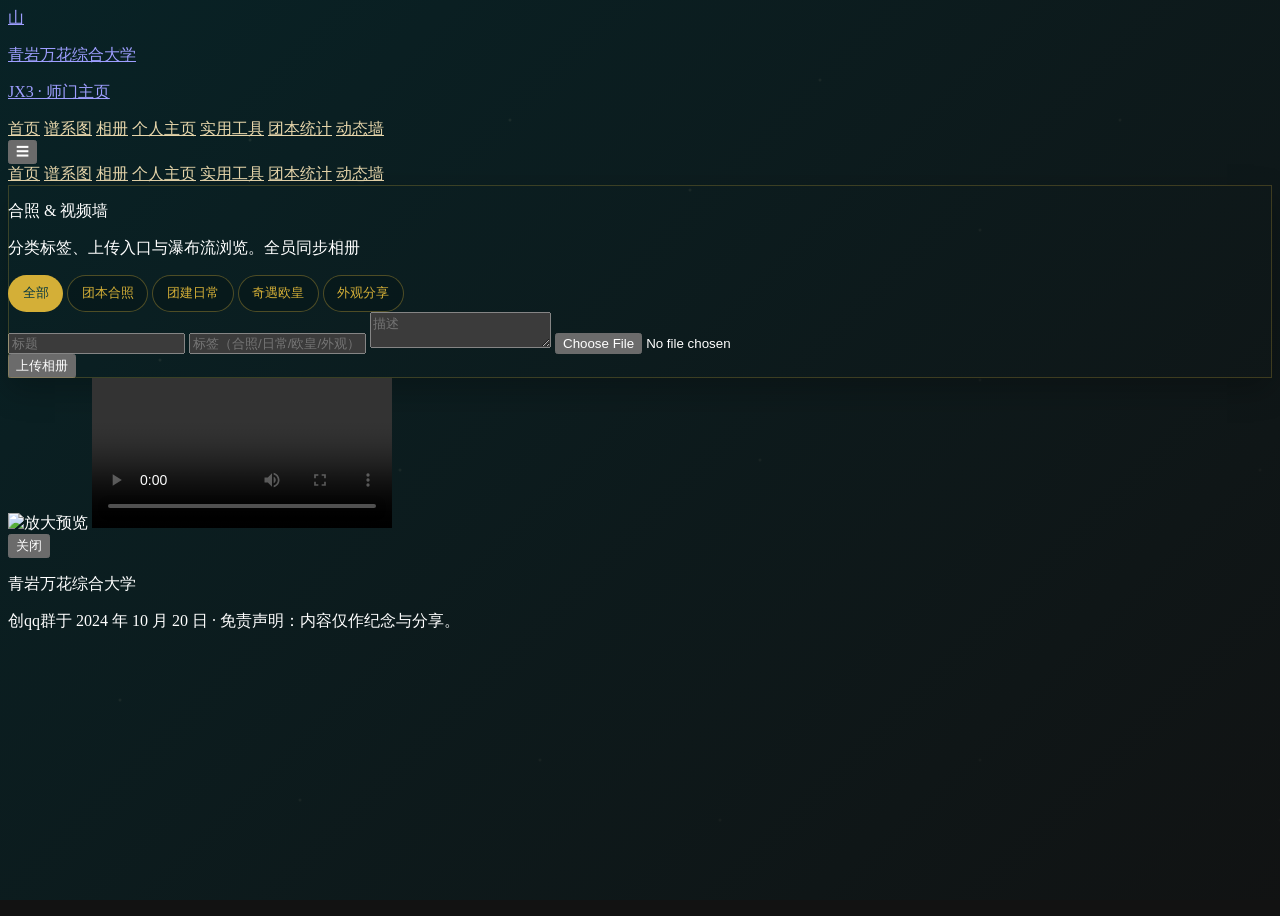
==== gallery.html @ 601edfa0 "初始" ====
<!DOCTYPE html>
<html lang="zh-CN">
  <head>
    <meta charset="UTF-8" />
    <meta name="viewport" content="width=device-width, initial-scale=1.0" />
    <title>合照 & 视频墙 · 青岩万花综合大学</title>
    <link rel="preconnect" href="https://fonts.googleapis.com" />
    <link rel="preconnect" href="https://fonts.gstatic.com" crossorigin />
    <link href="https://fonts.googleapis.com/css2?family=Ma+Shan+Zheng&family=Noto+Serif+SC:wght@400;500;700&display=swap" rel="stylesheet" />
    <script>
      tailwind = {
        config: {
          theme: {
            extend: {
              colors: {
                ink: '#0b3a3f',
                inkDeep: '#121212',
                gold: '#d4af37'
              },
              fontFamily: {
                display: ['Ma Shan Zheng', 'cursive'],
                body: ['Noto Serif SC', 'serif']
              }
            }
          }
        }
      };
    </script>
    <script src="https://cdn.tailwindcss.com"></script>
    <link rel="stylesheet" href="css/styles.css" />
    <style>
      .nav-link { @apply text-slate-200 hover:text-gold transition-colors py-2; }
      .filter-chip { @apply px-3 py-1 rounded-full border border-gold/30 text-sm text-slate-300 hover:bg-gold/10 transition-colors; }
      .filter-chip.active { @apply bg-gold/20 border-gold text-gold; }
      .paper-panel { @apply bg-ink/30 backdrop-blur-sm; }
    </style>
  </head>
  <body class="min-h-screen bg-[#07181b] text-slate-100 font-body">
    <div class="site-shell">
      <header class="sticky top-0 z-40 border-b border-gold/40 bg-[#07181b]/95 backdrop-blur">
        <div class="mx-auto flex max-w-7xl items-center justify-between px-4 py-4 lg:px-8">
          <a href="index.html" class="flex items-center gap-3">
            <div class="flex h-11 w-11 items-center justify-center rounded-full border border-gold/70 bg-ink text-lg font-display text-gold">山</div>
            <div>
              <p class="font-display text-xl text-gold">青岩万花综合大学</p>
              <p class="text-xs uppercase tracking-[0.3em] text-slate-400">JX3 · 师门主页</p>
            </div>
          </a>
          <nav class="hidden items-center gap-6 lg:flex">
            <a class="nav-link" href="index.html">首页</a>
            <a class="nav-link" href="pedigree.html">谱系图</a>
            <a class="nav-link" href="gallery.html">相册</a>
            <a class="nav-link" href="profile.html">个人主页</a>
            <a class="nav-link" href="tools.html">实用工具</a>
            <a class="nav-link" href="stats.html">团本统计</a>
            <a class="nav-link" href="feed.html">动态墙</a>
          </nav>
          <div class="flex items-center gap-2 sm:gap-4">
            <button class="rounded-full border border-gold/40 px-3 py-2 text-sm text-gold lg:hidden" data-nav-toggle>☰</button>
          </div>
        </div>
        <div class="hidden border-t border-gold/20 bg-black/20 px-4 py-3 lg:hidden" data-mobile-nav>
          <div class="flex flex-col gap-2">
            <a class="nav-link" href="index.html">首页</a>
            <a class="nav-link" href="pedigree.html">谱系图</a>
            <a class="nav-link" href="gallery.html">相册</a>
            <a class="nav-link" href="profile.html">个人主页</a>
            <a class="nav-link" href="tools.html">实用工具</a>
            <a class="nav-link" href="stats.html">团本统计</a>
            <a class="nav-link" href="feed.html">动态墙</a>
          </div>
        </div>
      </header>

      <main id="top" class="mx-auto max-w-7xl px-4 py-8 lg:px-8">
        <section class="paper-panel rounded-[24px] border border-gold/30 p-6">
          <div class="flex flex-col gap-4 lg:flex-row lg:items-end lg:justify-between">
            <div>
              <p class="font-display text-3xl text-gold">合照 & 视频墙</p>
              <p class="mt-2 text-slate-400">分类标签、上传入口与瀑布流浏览。全员同步相册</p>
            </div>
            <div class="flex flex-wrap gap-2">
              <button class="filter-chip active" data-gallery-filter="all">全部</button>
              <button class="filter-chip" data-gallery-filter="合照">团本合照</button>
              <button class="filter-chip" data-gallery-filter="日常">团建日常</button>
              <button class="filter-chip" data-gallery-filter="欧皇">奇遇欧皇</button>
              <button class="filter-chip" data-gallery-filter="外观">外观分享</button>
            </div>
          </div>
          <form id="gallery-form" class="mt-6 rounded-[20px] border border-gold/20 bg-[#0c2b31] p-4">
            <div class="grid gap-3 md:grid-cols-2">
              <input id="gallery-title" class="rounded-xl border border-gold/20 bg-[#07181b] px-3 py-2 text-slate-100" placeholder="标题" required />
              <input id="gallery-tag" class="rounded-xl border border-gold/20 bg-[#07181b] px-3 py-2 text-slate-100" placeholder="标签（合照/日常/欧皇/外观）" required />
              <textarea id="gallery-description" class="md:col-span-2 min-h-[90px] rounded-xl border border-gold/20 bg-[#07181b] px-3 py-2 text-slate-100" placeholder="描述"></textarea>
              <input id="gallery-image" type="file" accept="image/*" class="md:col-span-2 rounded-xl border border-gold/20 bg-[#07181b] px-3 py-2 text-slate-100" required />
            </div>
            <button type="submit" id="upload-btn" class="mt-3 rounded-full bg-gold px-4 py-2 text-sm font-semibold text-ink">上传相册</button>
            <div id="upload-status" class="mt-2 text-sm text-slate-300"></div>
          </form>
          <div id="gallery-grid" class="mt-8 columns-1 gap-4 md:columns-2 xl:columns-3 space-y-4"></div>
        </section>
      </main>

      <div class="fixed inset-0 z-50 hidden items-center justify-center bg-black/80 p-4" data-modal>
        <div class="max-w-3xl rounded-[24px] border border-gold/40 bg-[#07181b] p-4">
          <img src="" alt="放大预览" data-modal-image class="max-h-[70vh] w-full rounded-[16px] object-contain" />
          <video data-modal-video controls class="max-h-[70vh] w-full rounded-[16px] hidden"></video>
          <div class="mt-4 flex flex-wrap justify-between gap-3 text-sm text-slate-300">
            <div data-modal-info></div>
            <div class="flex gap-2">
              <button class="rounded-full border border-gold/40 px-3 py-2 text-gold" data-modal-close>关闭</button>
            </div>
          </div>
        </div>
      </div>

      <footer class="border-t border-gold/20 bg-[#07181b] px-4 py-8 text-sm text-slate-400">
        <div class="mx-auto flex max-w-7xl flex-col gap-4 md:flex-row md:items-center md:justify-between lg:px-8">
          <div>
            <p class="font-display text-xl text-gold">青岩万花综合大学</p>
            <p>创qq群于 2024 年 10 月 20 日 · 免责声明：内容仅作纪念与分享。</p>
          </div>
        </div>
      </footer>
    </div>

    <script>
      // ====================== 配置区 ======================
      const IMGBB_API_KEY = "192974bd65ab64c5ab7e4630f31d450a";
      const GALLERY_API_BASE = "https://jx3-gallery-api.3427587626.workers.dev"; //替换为你的D1 Worker地址
      // ===================================================

      // 移动端导航
      const navToggle = document.querySelector('[data-nav-toggle]');
      const mobileNav = document.querySelector('[data-mobile-nav]');
      navToggle?.addEventListener('click', () => {
        mobileNav.classList.toggle('hidden');
      });

      let galleryData = [];
      const galleryGrid = document.getElementById('gallery-grid');
      const galleryForm = document.getElementById('gallery-form');
      const uploadStatus = document.getElementById('upload-status');
      const filterButtons = document.querySelectorAll('[data-gallery-filter]');
      const modal = document.querySelector('[data-modal]');
      const modalImage = document.querySelector('[data-modal-image]');
      const modalVideo = document.querySelector('[data-modal-video]');
      const modalInfo = document.querySelector('[data-modal-info]');
      const modalClose = document.querySelector('[data-modal-close]');

      // 从D1接口加载全局相册
      async function loadGallery() {
        try {
          const res = await fetch(`${GALLERY_API_BASE}/api/gallery`);
          galleryData = await res.json();
          renderGallery();
        } catch (err) {
          console.error('加载相册失败', err);
        }
      }

      // 渲染相册
      function renderGallery(filter = 'all') {
        galleryGrid.innerHTML = '';
        const filtered = filter === 'all' 
          ? galleryData 
          : galleryData.filter(item => item.tag === filter);

        filtered.forEach(item => {
          const card = document.createElement('div');
          card.className = 'break-inside-avoid rounded-2xl border border-gold/20 bg-[#0c2b31]/60 overflow-hidden';
          card.innerHTML = `
            ${item.type === 'video' 
              ? `<video src="${item.url}" class="w-full" controls></video>`
              : `<img src="${item.url}" alt="${item.title}" class="w-full cursor-pointer" data-preview="${item.url}" data-type="${item.type}" data-desc="${item.description}" data-title="${item.title}">`
            }
            <div class="p-3">
              <h4 class="text-gold font-display text-lg">${item.title}</h4>
              <p class="text-xs text-slate-400 mt-1">标签：${item.tag}</p>
              <p class="text-sm text-slate-300 mt-2">${item.description || ''}</p>
            </div>
          `;
          galleryGrid.appendChild(card);
        });

        // 图片预览弹窗
        document.querySelectorAll('[data-preview]').forEach(img => {
          img.addEventListener('click', () => {
            const url = img.dataset.preview;
            const type = img.dataset.type;
            const desc = img.dataset.desc;
            const title = img.dataset.title;
            modalImage.classList.add('hidden');
            modalVideo.classList.add('hidden');
            if (type === 'video') {
              modalVideo.src = url;
              modalVideo.classList.remove('hidden');
            } else {
              modalImage.src = url;
              modalImage.classList.remove('hidden');
            }
            modalInfo.innerText = `${title} | ${desc}`;
            modal.classList.remove('hidden');
          });
        });
      }

      // 关闭弹窗
      modalClose.addEventListener('click', () => {
        modal.classList.add('hidden');
        modalVideo.pause();
      });

      // 标签筛选
      filterButtons.forEach(btn => {
        btn.addEventListener('click', () => {
          filterButtons.forEach(b => b.classList.remove('active'));
          btn.classList.add('active');
          renderGallery(btn.dataset.galleryFilter);
        });
      });

      // ImgBB上传图片 + D1保存相册信息
      galleryForm.addEventListener('submit', async (e) => {
        e.preventDefault();
        const title = document.getElementById('gallery-title').value;
        const tag = document.getElementById('gallery-tag').value;
        const description = document.getElementById('gallery-description').value;
        const fileInput = document.getElementById('gallery-image');
        const file = fileInput.files[0];
        if (!file) return;

        uploadStatus.textContent = '正在上传图片...';
        uploadStatus.className = 'mt-2 text-sm text-gold';

        try {
          // 1.上传图片到ImgBB
          const formData = new FormData();
          formData.append('image', file);
          const imgRes = await fetch(`https://api.imgbb.com/1/upload?key=${IMGBB_API_KEY}`, {
            method: 'POST',
            body: formData
          });
          const imgResult = await imgRes.json();
          if (!imgResult.success) throw new Error(imgResult.error.message || '图片上传失败');
          const imgUrl = imgResult.data.url;
          const type = file.type.startsWith('video') ? 'video' : 'image';

          // 2.保存相册信息到全局D1数据库
          await fetch(`${GALLERY_API_BASE}/api/gallery`, {
            method: 'POST',
            headers: { 'Content-Type': 'application/json' },
            body: JSON.stringify({ title, tag, description, imgUrl, type })
          });

          uploadStatus.textContent = '上传成功，全局同步！';
          galleryForm.reset();
          await loadGallery(); //重新拉取全局相册
        } catch (err) {
          console.error(err);
          uploadStatus.textContent = '上传失败：' + err.message;
          uploadStatus.className = 'mt-2 text-sm text-red-400';
        }
      });

      // 初始化加载全局相册
      loadGallery();
    </script>
  </body>
</html>
---- css/styles.css ----
:root {
  color-scheme: dark;
}

body {
  background-image: linear-gradient(135deg, rgba(11, 58, 63, 0.3), rgba(18, 18, 18, 0.9)), url("../images/paper-texture.svg");
  background-size: cover;
  background-attachment: fixed;
}

.site-shell {
  min-height: 100vh;
}

.paper-panel,
.feature-card,
.member-card,
.gallery-card,
.floating-toolbar,
.tree-node {
  box-shadow: 0 12px 30px rgba(0, 0, 0, 0.24);
  transition: transform 0.25s ease, box-shadow 0.25s ease, border-color 0.25s ease;
}

.paper-panel:hover,
.feature-card:hover,
.member-card:hover,
.gallery-card:hover,
.tree-node:hover,
.toolbar-btn:hover,
.nav-link:hover,
.filter-chip:hover,
.tab-button:hover {
  transform: translateY(-3px);
  box-shadow: 0 16px 34px rgba(0, 0, 0, 0.28);
  border-color: rgba(212, 175, 55, 0.7);
}

.hero-slider {
  position: relative;
}

.hero-slide {
  display: none;
  position: relative;
  min-height: 70vh;
}

.hero-slide.active {
  display: block;
}

.hero-slide img {
  width: 100%;
  height: 70vh;
  object-fit: cover;
  filter: saturate(0.9);
}

.hero-overlay {
  position: absolute;
  inset: 0;
  display: flex;
  align-items: center;
  justify-content: center;
  padding: 2rem;
  background: linear-gradient(90deg, rgba(7, 24, 27, 0.7), rgba(0, 0, 0, 0.25));
}

.dot {
  height: 10px;
  width: 10px;
  border-radius: 9999px;
  border: 1px solid rgba(212, 175, 55, 0.5);
  background: rgba(255, 255, 255, 0.3);
}

.dot.active {
  background: #d4af37;
}

.nav-link {
  color: #e7d6ab;
  transition: color 0.2s ease;
}

.nav-link:hover {
  color: #d4af37;
}

.filter-chip,
.tab-button,
.toolbar-btn {
  border: 1px solid rgba(212, 175, 55, 0.35);
  border-radius: 9999px;
  padding: 0.52rem 0.85rem;
  color: #d4af37;
  background: rgba(7, 24, 27, 0.8);
  transition: all 0.25s ease;
}

.filter-chip.active,
.tab-button.active {
  background: #d4af37;
  color: #0b3a3f;
}

.toolbar-btn {
  display: block;
  margin-top: 0.5rem;
  text-align: center;
}

.is-hidden {
  display: none !important;
}

/* 古风装饰边框 */
.paper-panel,
.feature-card,
.member-card,
.gallery-card,
.floating-toolbar,
.tree-node {
  position: relative;
  overflow: hidden;
}

.paper-panel::before,
.feature-card::before,
.member-card::before,
.gallery-card::before,
.tree-node::before {
  content: "";
  position: absolute;
  inset: 0;
  border: 1px solid rgba(212, 175, 55, 0.24);
  border-radius: inherit;
  pointer-events: none;
}

@media (max-width: 768px) {
  .hero-slide img {
    height: 60vh;
  }
}
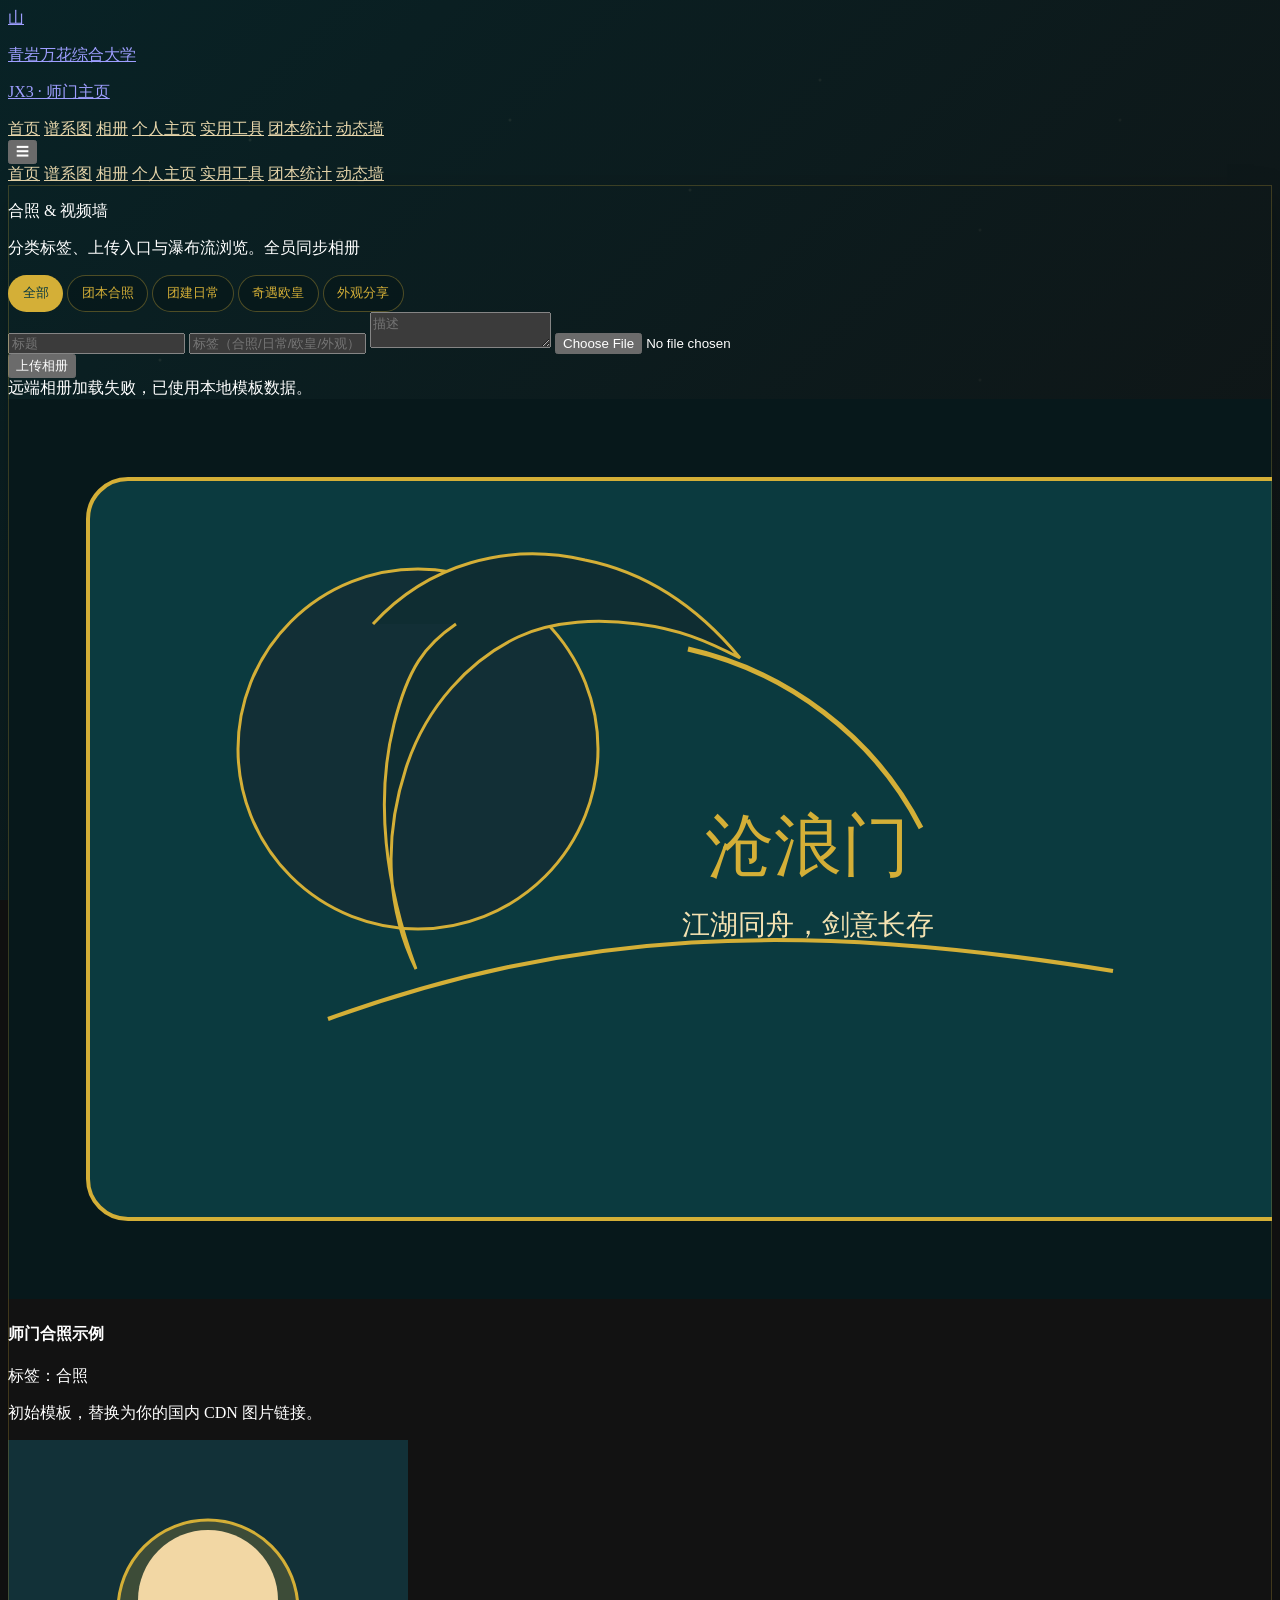
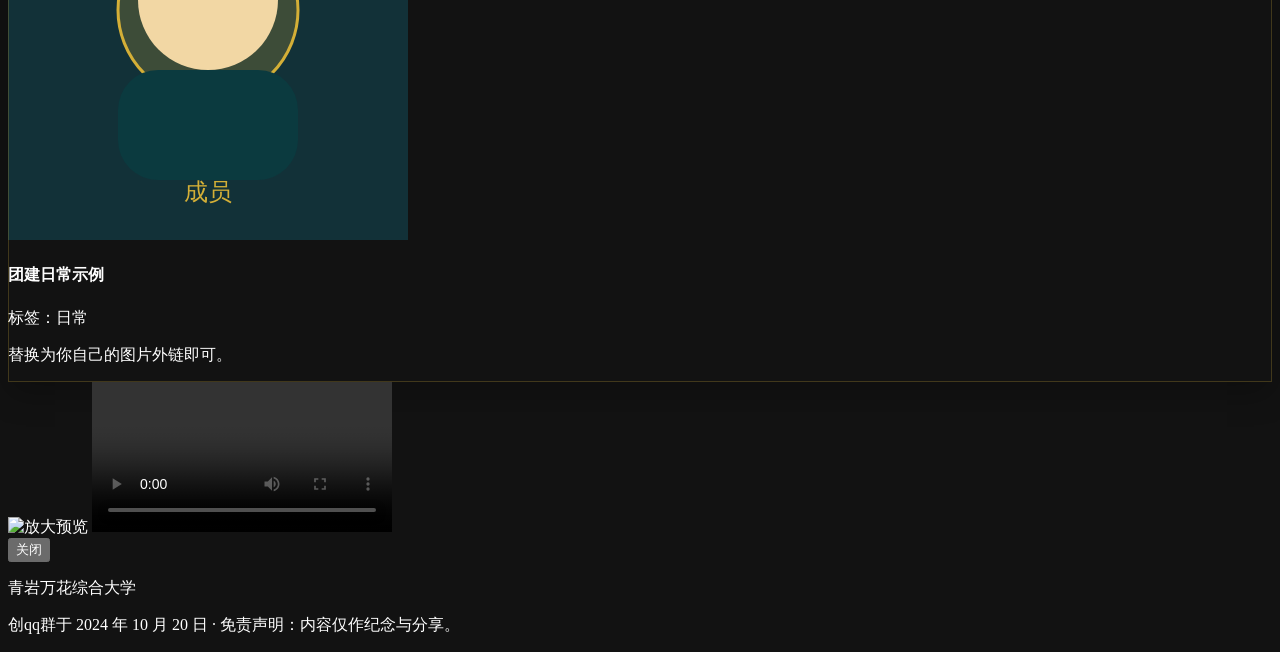
==== commit edcb3c92: "更新全局相册配置，新增global-album.json" ====
--- a/gallery.html
+++ b/gallery.html
@@ -126,8 +126,30 @@
 
     <script>
       // ====================== 配置区 ======================
-      const IMGBB_API_KEY = "192974bd65ab64c5ab7e4630f31d450a";
-      const GALLERY_API_BASE = "https://jx3-gallery-api.3427587626.workers.dev"; //替换为你的D1 Worker地址
+      const GLOBAL_ALBUM_JSON_URL = 'https://cdn.jsdelivr.net/gh/blankx10/js3/global-album.json';
+      const UPLOAD_API_URL = 'https://your-domestic-upload-api.example.com/upload';
+      const MAX_FILE_SIZE = 2 * 1024 * 1024;
+      const ALLOWED_TYPES = ['image/jpeg', 'image/png', 'image/webp'];
+      const FALLBACK_GALLERY = [
+        {
+          id: 1,
+          title: '师门合照示例',
+          tag: '合照',
+          description: '初始模板，替换为你的国内 CDN 图片链接。',
+          imgUrl: 'images/hero-banner.svg',
+          type: 'image',
+          createAt: '2026-07-14T00:00:00.000Z'
+        },
+        {
+          id: 2,
+          title: '团建日常示例',
+          tag: '日常',
+          description: '替换为你自己的图片外链即可。',
+          imgUrl: 'images/portrait-4.svg',
+          type: 'image',
+          createAt: '2026-07-14T00:00:00.000Z'
+        }
+      ];
       // ===================================================
 
       // 移动端导航
@@ -138,6 +160,7 @@
       });
 
       let galleryData = [];
+      let currentFilter = 'all';
       const galleryGrid = document.getElementById('gallery-grid');
       const galleryForm = document.getElementById('gallery-form');
       const uploadStatus = document.getElementById('upload-status');
@@ -148,43 +171,58 @@
       const modalInfo = document.querySelector('[data-modal-info]');
       const modalClose = document.querySelector('[data-modal-close]');
 
-      // 从D1接口加载全局相册
+      function setUploadStatus(message, isError = false) {
+        uploadStatus.textContent = message;
+        uploadStatus.className = `mt-2 text-sm ${isError ? 'text-red-400' : 'text-gold'}`;
+      }
+
       async function loadGallery() {
+        setUploadStatus('正在加载全局相册数据...', false);
         try {
-          const res = await fetch(`${GALLERY_API_BASE}/api/gallery`);
-          galleryData = await res.json();
-          renderGallery();
+          const res = await fetch(GLOBAL_ALBUM_JSON_URL, { cache: 'no-cache' });
+          if (!res.ok) throw new Error('远端 JSON 响应异常');
+          const data = await res.json();
+          if (!Array.isArray(data)) throw new Error('相册数据格式不正确');
+          galleryData = data;
+          renderGallery(currentFilter);
+          setUploadStatus('已加载全局相册数据。', false);
         } catch (err) {
           console.error('加载相册失败', err);
+          galleryData = FALLBACK_GALLERY;
+          renderGallery(currentFilter);
+          setUploadStatus('远端相册加载失败，已使用本地模板数据。', false);
         }
       }
 
-      // 渲染相册
       function renderGallery(filter = 'all') {
+        currentFilter = filter;
         galleryGrid.innerHTML = '';
-        const filtered = filter === 'all' 
-          ? galleryData 
-          : galleryData.filter(item => item.tag === filter);
-
-        filtered.forEach(item => {
+        const filtered = filter === 'all' ? galleryData : galleryData.filter((item) => item.tag === filter);
+
+        if (!filtered.length) {
+          galleryGrid.innerHTML = '<div class="rounded-2xl border border-gold/20 bg-[#0c2b31]/60 p-4 text-sm text-slate-300">暂无符合条件的照片。</div>';
+          return;
+        }
+
+        filtered.forEach((item) => {
           const card = document.createElement('div');
           card.className = 'break-inside-avoid rounded-2xl border border-gold/20 bg-[#0c2b31]/60 overflow-hidden';
+          const imageUrl = item.imgUrl || item.url || item.image || '';
+          const mediaHtml = item.type === 'video'
+            ? `<video src="${imageUrl}" class="w-full" controls></video>`
+            : `<img src="${imageUrl}" alt="${item.title}" class="w-full cursor-pointer" data-preview="${imageUrl}" data-type="${item.type || 'image'}" data-desc="${item.description || ''}" data-title="${item.title}">`;
           card.innerHTML = `
-            ${item.type === 'video' 
-              ? `<video src="${item.url}" class="w-full" controls></video>`
-              : `<img src="${item.url}" alt="${item.title}" class="w-full cursor-pointer" data-preview="${item.url}" data-type="${item.type}" data-desc="${item.description}" data-title="${item.title}">`
-            }
+            ${mediaHtml}
             <div class="p-3">
-              <h4 class="text-gold font-display text-lg">${item.title}</h4>
-              <p class="text-xs text-slate-400 mt-1">标签：${item.tag}</p>
-              <p class="text-sm text-slate-300 mt-2">${item.description || ''}</p>
+              <h4 class="font-display text-lg text-gold">${item.title}</h4>
+              <p class="mt-1 text-xs text-slate-400">标签：${item.tag}</p>
+              <p class="mt-2 text-sm text-slate-300">${item.description || ''}</p>
             </div>
           `;
           galleryGrid.appendChild(card);
         });
 
-        // 图片预览弹窗
-        document.querySelectorAll('[data-preview]').forEach(img => {
+        document.querySelectorAll('[data-preview]').forEach((img) => {
           img.addEventListener('click', () => {
             const url = img.dataset.preview;
             const type = img.dataset.type;
@@ -201,69 +239,94 @@
             }
             modalInfo.innerText = `${title} | ${desc}`;
             modal.classList.remove('hidden');
+            modal.classList.add('flex');
           });
         });
       }
 
-      // 关闭弹窗
       modalClose.addEventListener('click', () => {
         modal.classList.add('hidden');
+        modal.classList.remove('flex');
         modalVideo.pause();
       });
 
-      // 标签筛选
-      filterButtons.forEach(btn => {
+      filterButtons.forEach((btn) => {
         btn.addEventListener('click', () => {
-          filterButtons.forEach(b => b.classList.remove('active'));
+          filterButtons.forEach((item) => item.classList.remove('active'));
           btn.classList.add('active');
           renderGallery(btn.dataset.galleryFilter);
         });
       });
 
-      // ImgBB上传图片 + D1保存相册信息
-      galleryForm.addEventListener('submit', async (e) => {
-        e.preventDefault();
-        const title = document.getElementById('gallery-title').value;
-        const tag = document.getElementById('gallery-tag').value;
-        const description = document.getElementById('gallery-description').value;
+      galleryForm.addEventListener('submit', async (event) => {
+        event.preventDefault();
+
+        const title = document.getElementById('gallery-title').value.trim();
+        const tag = document.getElementById('gallery-tag').value.trim();
+        const description = document.getElementById('gallery-description').value.trim();
         const fileInput = document.getElementById('gallery-image');
-        const file = fileInput.files[0];
-        if (!file) return;
-
-        uploadStatus.textContent = '正在上传图片...';
-        uploadStatus.className = 'mt-2 text-sm text-gold';
+        const file = fileInput && fileInput.files && fileInput.files[0];
+
+        if (!file) {
+          setUploadStatus('请选择一张图片。', true);
+          return;
+        }
+
+        if (file.size > MAX_FILE_SIZE) {
+          setUploadStatus('图片大小超限，请压缩到 2MB 以内。', true);
+          return;
+        }
+
+        if (!ALLOWED_TYPES.includes(file.type)) {
+          setUploadStatus('只支持 jpg / png / webp 格式。', true);
+          return;
+        }
+
+        if (!UPLOAD_API_URL || UPLOAD_API_URL.includes('your-domestic-upload-api')) {
+          setUploadStatus('上传接口尚未配置，请先在 gallery.html 的配置区替换为你的国内中转接口地址。', true);
+          return;
+        }
+
+        setUploadStatus('正在上传图片到国内中转接口...', false);
 
         try {
-          // 1.上传图片到ImgBB
           const formData = new FormData();
-          formData.append('image', file);
-          const imgRes = await fetch(`https://api.imgbb.com/1/upload?key=${IMGBB_API_KEY}`, {
+          formData.append('file', file);
+          const response = await fetch(UPLOAD_API_URL, {
             method: 'POST',
             body: formData
           });
-          const imgResult = await imgRes.json();
-          if (!imgResult.success) throw new Error(imgResult.error.message || '图片上传失败');
-          const imgUrl = imgResult.data.url;
-          const type = file.type.startsWith('video') ? 'video' : 'image';
-
-          // 2.保存相册信息到全局D1数据库
-          await fetch(`${GALLERY_API_BASE}/api/gallery`, {
-            method: 'POST',
-            headers: { 'Content-Type': 'application/json' },
-            body: JSON.stringify({ title, tag, description, imgUrl, type })
+
+          if (!response.ok) {
+            throw new Error(`上传接口返回 ${response.status}`);
+          }
+
+          const result = await response.json().catch(() => ({}));
+          const imgUrl = result.imgUrl || result.url || result.data?.url || result.data?.imgUrl || '';
+
+          if (!imgUrl) {
+            throw new Error('上传接口未返回图片地址');
+          }
+
+          galleryData.unshift({
+            id: Date.now(),
+            title: title || '新上传照片',
+            tag: tag || '日常',
+            description: description || '已通过国内上传接口生成图片链接。',
+            imgUrl,
+            type: 'image',
+            createAt: new Date().toISOString()
           });
 
-          uploadStatus.textContent = '上传成功，全局同步！';
+          renderGallery(currentFilter);
+          setUploadStatus('上传成功，图片链接已加入当前相册。请把这条记录同步到 global-album.json。', false);
           galleryForm.reset();
-          await loadGallery(); //重新拉取全局相册
         } catch (err) {
           console.error(err);
-          uploadStatus.textContent = '上传失败：' + err.message;
-          uploadStatus.className = 'mt-2 text-sm text-red-400';
+          setUploadStatus(`上传失败：${err.message}`, true);
         }
       });
 
-      // 初始化加载全局相册
       loadGallery();
     </script>
   </body>
